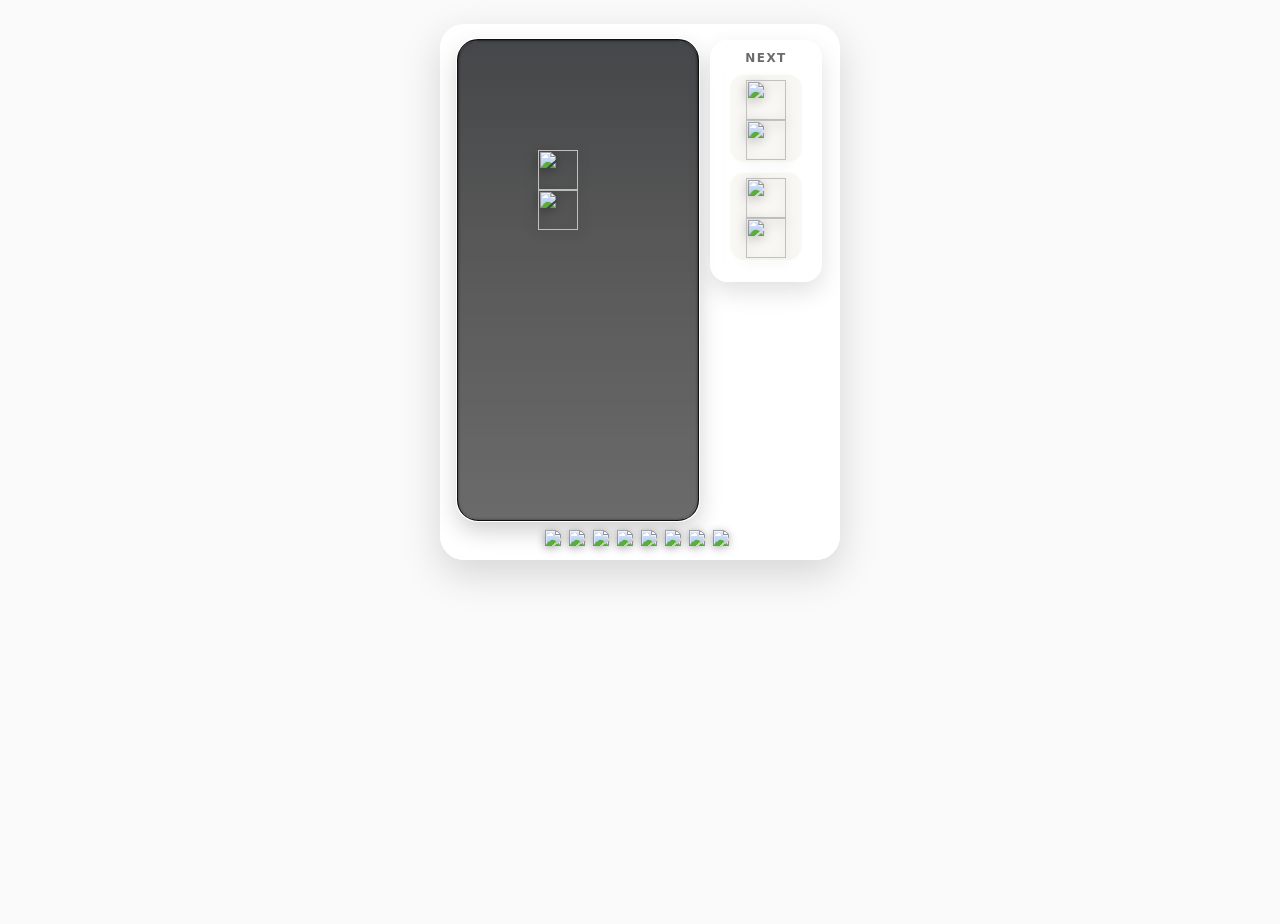
==== game.html @ b51f1e1f "トップUI実装を想定してtop.html/top.cssを作成" ====
<!DOCTYPE html>
<html lang="ja">

<head>
    <meta charset="UTF-8">
    <meta name="viewport" content="width=device-width, initial-scale=1.0">
    <title>ぷよぷよ</title>
    <script src="src/config.js"></script>
    <script src="src/image.js"></script>
    <script src="src/stage.js"></script>
    <script src="src/player.js"></script>
    <script src="src/game.js"></script>
    <link rel="stylesheet" href="css/game.css" />
</head>

<body>
    <div class="gameFrame">
        <div class="playRow">
            <div id="stage" tabindex="0"></div>
            <div id="next"></div>
        </div>
        <div id="score"></div>
    </div>

    <div style="display: none">
        <img src="img/puyo_1.png" id="puyo_1">
        <img src="img/puyo_2.png" id="puyo_2">
        <img src="img/puyo_3.png" id="puyo_3">
        <img src="img/puyo_4.png" id="puyo_4">
        <img src="img/puyo_5.png" id="puyo_5">
        <img src="img/zenkeshi.png" id="zenkeshi">
        <img src="img/batankyu.png" id="batankyu">
    </div>
</body>

</html>
---- css/game.css ----
html,
body {
    height: 100%;
    overflow: hidden;
}

body {
    margin: 0;
    display: flex;
    justify-content: center;
    align-items: flex-start;
    padding-top: 24px;
    background: #fafafa;
}

.gameFrame {
    width: fit-content;
    margin: 0 auto;
    display: flex;
    flex-direction: column;
    align-items: center;
    gap: 10px;
    padding: 16px 18px 14px;
    border-radius: 24px;
    background: rgba(255, 255, 255, .85);
    box-shadow: 0 14px 40px rgba(0, 0, 0, .15);
    backdrop-filter: blur(6px);
}

#stage {
    position: relative;
    margin: 0 auto;
    overflow: hidden;
    background-image: url(../img/bg.png);
    background-repeat: no-repeat;
    background-position: center;
    background-size: contain;
    background-color: #faf8f4;
    border-radius: 20px;
    box-shadow:
        0 10px 25px rgba(0, 0, 0, 0.2),
        inset 0 1px 0 rgba(255, 255, 255, 0.6);
}

#stage img.puyo {
    position: absolute;
    z-index: 2;
}

#stage::before {
    content: "";
    position: absolute;
    inset: 0;
    background: linear-gradient(rgba(200, 220, 255, 0.08),
            rgba(255, 255, 255, 0.15) 40%,
            rgba(255, 255, 255, 0.25));
    pointer-events: none;
    z-index: 1;
    backdrop-filter: blur(1px);
}

#stage img {
    filter: drop-shadow(0 3px 6px rgba(0, 0, 0, 0.35));
}

#stage .overlay {
    position: absolute;
    inset: 0;
    background: rgba(0, 0, 0, 0.55);
    opacity: 0;
    z-index: 100;
    pointer-events: none;
}

#stage .prompt {
    position: absolute;
    left: 0;
    right: 0;
    bottom: 18px;
    text-align: center;
    font: 700 18px/1.2 system-ui, "Noto Sans JP";
    letter-spacing: .08em;
    color: rgba(255, 255, 255, 0.92);
    text-shadow: 0 3px 10px rgba(0, 0, 0, 0.45);
    opacity: 0;
    z-index: 110;
    pointer-events: none;
}

.score {
    position: relative;
    width: fit-content;
    display: flex;
    gap: 2px;
    justify-content: center;
}

.scoreDigit {
    width: 22px;
    height: auto;
    position: static;
    z-index: 30;
    image-rendering: pixelated;
    filter: drop-shadow(0 2px 4px rgba(0, 0, 0, .35));
}

.score.pop {
    animation: scorePop .15s ease;
}

@keyframes scorePop {
    0% {
        transform: scale(1);
    }

    50% {
        transform: scale(1.25);
    }

    100% {
        transform: scale(1);
    }
}

#score {
    width: 100%;
    display: flex;
    justify-content: center;
    align-items: center;
    pointer-events: none;
}

#score .score {
    display: flex;
    gap: 2px;
}

#stage .scoreFloat {
    position: absolute;
    z-index: 120;
    left: 0;
    top: 0;
    transform: translate(-50%, -50%);
    font: 800 18px/1 system-ui, "Noto Sans JP";
    letter-spacing: .04em;
    color: rgba(255, 255, 255, 0.95);
    text-shadow:
        0 2px 8px rgba(0, 0, 0, .35),
        0 0 10px rgba(255, 255, 255, .18);
    pointer-events: none;
    will-change: transform, opacity;
    animation: scoreFloatUp 650ms ease-out forwards;
}

@keyframes scoreFloatUp {
    0% {
        transform: translate(-50%, -50%) translateY(0) scale(1);
        opacity: 0;
    }

    15% {
        opacity: 1;
    }

    100% {
        transform: translate(-50%, -50%) translateY(-40px) scale(1.05);
        opacity: 0;
    }
}

.playRow {
    display: flex;
    align-items: flex-start;
    gap: 12px;
}

#next {
    width: 92px;
    padding: 12px 10px;
    border-radius: 18px;
    background: rgba(255, 255, 255, .85);
    box-shadow: 0 10px 25px rgba(0, 0, 0, .12);
    backdrop-filter: blur(6px);
}

#next .title {
    font: 800 12px/1 system-ui, "Noto Sans JP";
    letter-spacing: .12em;
    color: rgba(58, 58, 58, .75);
    text-align: center;
    margin-bottom: 10px;
}

#next .box {
    position: relative;
    width: 72px;
    height: 88px;
    margin: 0 auto 10px;
    border-radius: 14px;
    background: rgba(250, 248, 244, .9);
    box-shadow: inset 0 1px 0 rgba(255, 255, 255, .6);
    transform-origin: center;
    transition: transform 0.18s cubic-bezier(.22, 1, .36, 1);
}

#next.animating .box {
    pointer-events: none;
}

#next img.puyo {
    position: absolute;
    left: 16px;
    filter: drop-shadow(0 3px 6px rgba(0, 0, 0, .25));
}

#next .box.pop {
    animation: nextPop .12s ease;
}

@keyframes nextPop {
    0% {
        transform: scale(1);
    }

    50% {
        transform: scale(1.15);
    }

    100% {
        transform: scale(1);
    }
}
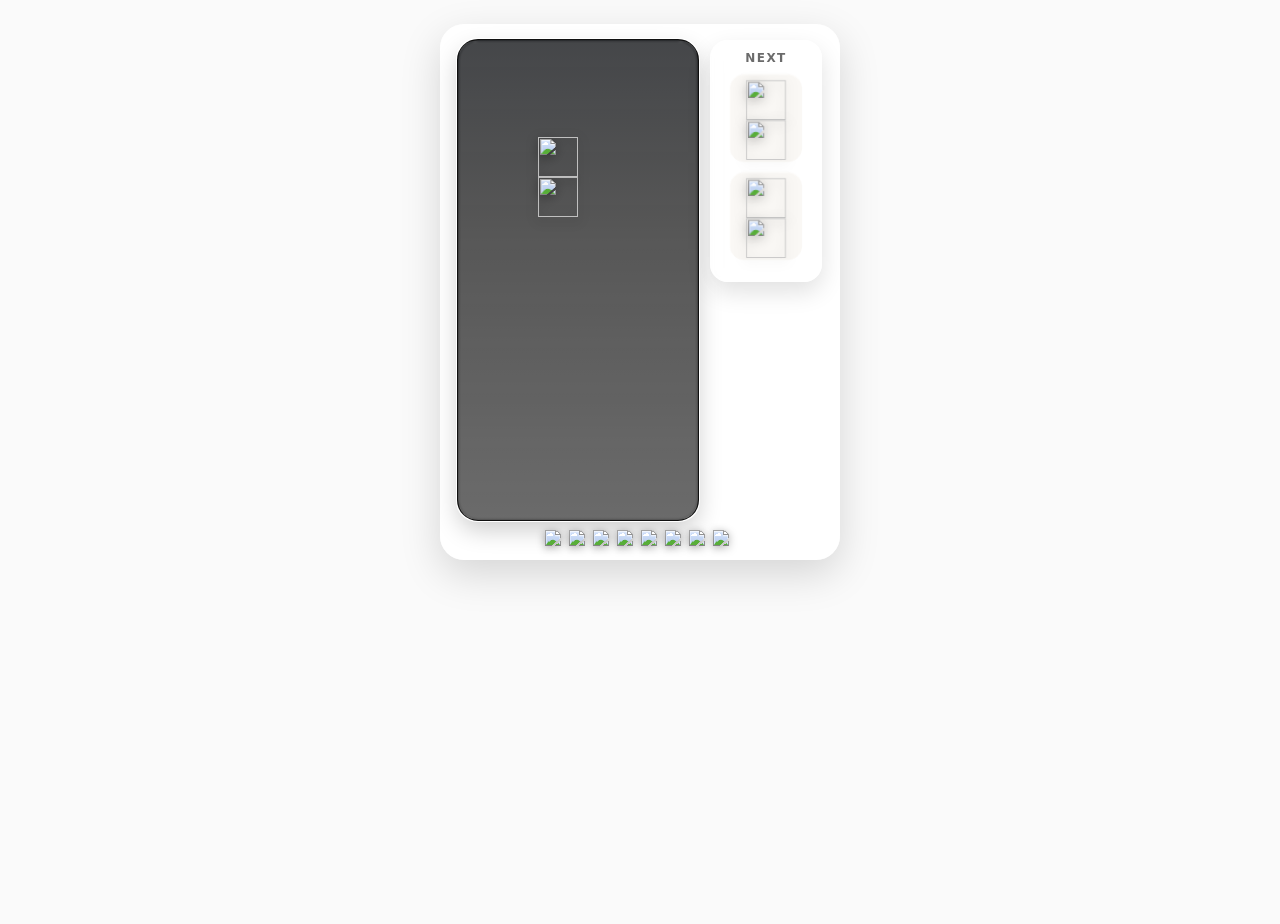
==== commit fa3d0d3a: "スマホ版のタップ・スワイプ操作を追加" ====
--- a/game.html
+++ b/game.html
@@ -4,11 +4,12 @@
 <head>
     <meta charset="UTF-8">
     <meta name="viewport" content="width=device-width, initial-scale=1.0">
-    <title>ぷよぷよ</title>
+    <title>Lumapuyo</title>
     <script src="src/config.js"></script>
     <script src="src/image.js"></script>
     <script src="src/stage.js"></script>
-    <script src="src/player.js"></script>
+    <script src="src/player.js"></script>    
+    <script src="src/touch.js"></script>    
     <script src="src/game.js"></script>
     <link rel="stylesheet" href="css/game.css" />
 </head>
--- a/css/game.css
+++ b/css/game.css
@@ -200,7 +200,9 @@
     background: rgba(250, 248, 244, .9);
     box-shadow: inset 0 1px 0 rgba(255, 255, 255, .6);
     transform-origin: center;
-    transition: transform 0.18s cubic-bezier(.22, 1, .36, 1);
+    transition: transform 0.18s cubic-bezier(.22, 1, .36, 1),
+        opacity 0.18s cubic-bezier(.22, 1, .36, 1);
+    will-change: transform, opacity;
 }
 
 #next.animating .box {
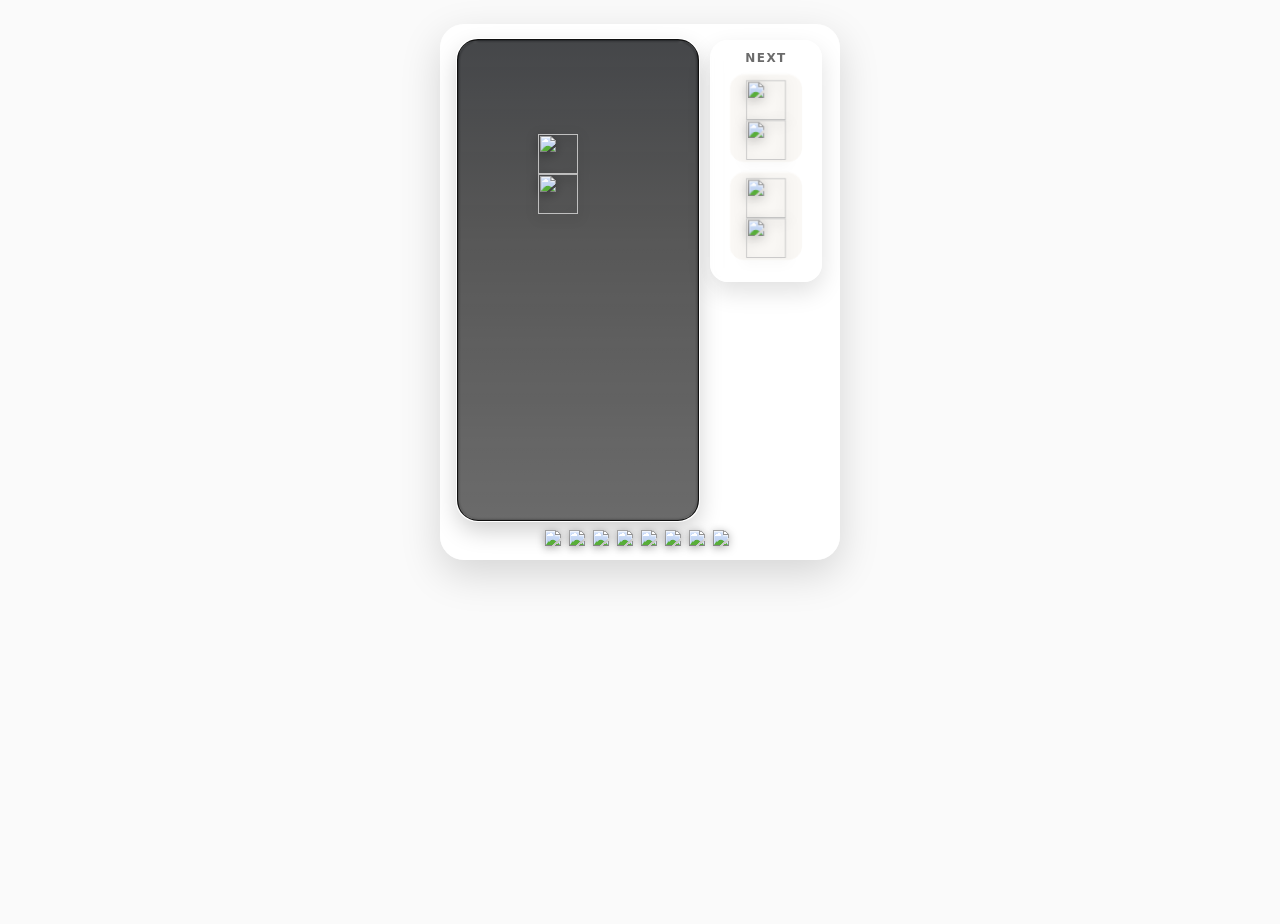
==== commit 05378c72: "連鎖1～5＋全消しに演出・SEを追加" ====
--- a/game.html
+++ b/game.html
@@ -8,8 +8,9 @@
     <script src="src/config.js"></script>
     <script src="src/image.js"></script>
     <script src="src/stage.js"></script>
-    <script src="src/player.js"></script>    
-    <script src="src/touch.js"></script>    
+    <script src="src/player.js"></script>
+    <script src="src/touch.js"></script>
+    <script src="src/effects.js"></script>
     <script src="src/game.js"></script>
     <link rel="stylesheet" href="css/game.css" />
 </head>
@@ -17,7 +18,11 @@
 <body>
     <div class="gameFrame">
         <div class="playRow">
-            <div id="stage" tabindex="0"></div>
+            <div class="stageWrap">
+                <div id="stage" tabindex="0"></div>
+                <div id="uiLayer" aria-hidden="true"></div>
+            </div>
+
             <div id="next"></div>
         </div>
         <div id="score"></div>
--- a/css/game.css
+++ b/css/game.css
@@ -231,4 +231,104 @@
     100% {
         transform: scale(1);
     }
+}
+
+#stage .retryUI {
+    position: absolute;
+    left: 0;
+    right: 0;
+    bottom: 14px;
+    display: flex;
+    justify-content: center;
+    gap: 10px;
+    opacity: 0;
+    transform: translateY(8px);
+    transition: opacity .22s ease, transform .22s ease;
+    z-index: 120;
+    pointer-events: none;
+}
+
+#stage .retryUI.show {
+    opacity: 1;
+    transform: translateY(0);
+    pointer-events: auto;
+}
+
+#stage .retryUI button {
+    -webkit-tap-highlight-color: transparent;
+    border: none;
+    border-radius: 999px;
+    height: 44px;
+    padding: 0 16px;
+    font: 800 13px/1 system-ui, "Noto Sans JP";
+    letter-spacing: .14em;
+    color: rgba(255, 255, 255, .96);
+    box-shadow: 0 10px 24px rgba(0, 0, 0, .25);
+}
+
+#stage .retryUI .retryBtn {
+    background: linear-gradient(90deg, rgba(164, 74, 203, .92), rgba(90, 157, 245, .92));
+}
+
+#stage .retryUI .titleBtn {
+    background: rgba(255, 255, 255, .14);
+    border: 1px solid rgba(255, 255, 255, .35);
+    color: rgba(255, 255, 255, .92);
+    backdrop-filter: blur(6px);
+}
+
+.stageWrap {
+    position: relative;
+    width: fit-content;
+    height: fit-content;
+}
+
+#uiLayer {
+    position: absolute;
+    inset: 0;
+    pointer-events: none;
+    z-index: 200;
+}
+
+.chainPop {
+    position: absolute;
+    left: 50%;
+    top: 35%;
+    transform: translate(-50%, -50%);
+    font: 900 34px/1.0 system-ui, "Noto Sans JP";
+    letter-spacing: .06em;
+    color: rgba(255, 255, 255, .96);
+    text-shadow: 0 8px 20px rgba(0, 0, 0, .35);
+    filter: drop-shadow(0 0 16px rgba(90, 157, 245, .35));
+    animation: chainPop 720ms cubic-bezier(.22, 1, .36, 1) both;
+}
+
+.chainPop small {
+    display: block;
+    margin-top: 6px;
+    font: 800 14px/1.0 system-ui, "Noto Sans JP";
+    opacity: .85;
+    letter-spacing: .18em;
+}
+
+@keyframes chainPop {
+    0% {
+        opacity: 0;
+        transform: translate(-50%, -50%) scale(.65);
+    }
+
+    30% {
+        opacity: 1;
+        transform: translate(-50%, -56%) scale(1.15);
+    }
+
+    55% {
+        opacity: 1;
+        transform: translate(-50%, -52%) scale(1.0);
+    }
+
+    100% {
+        opacity: 0;
+        transform: translate(-50%, -62%) scale(.98);
+    }
 }
